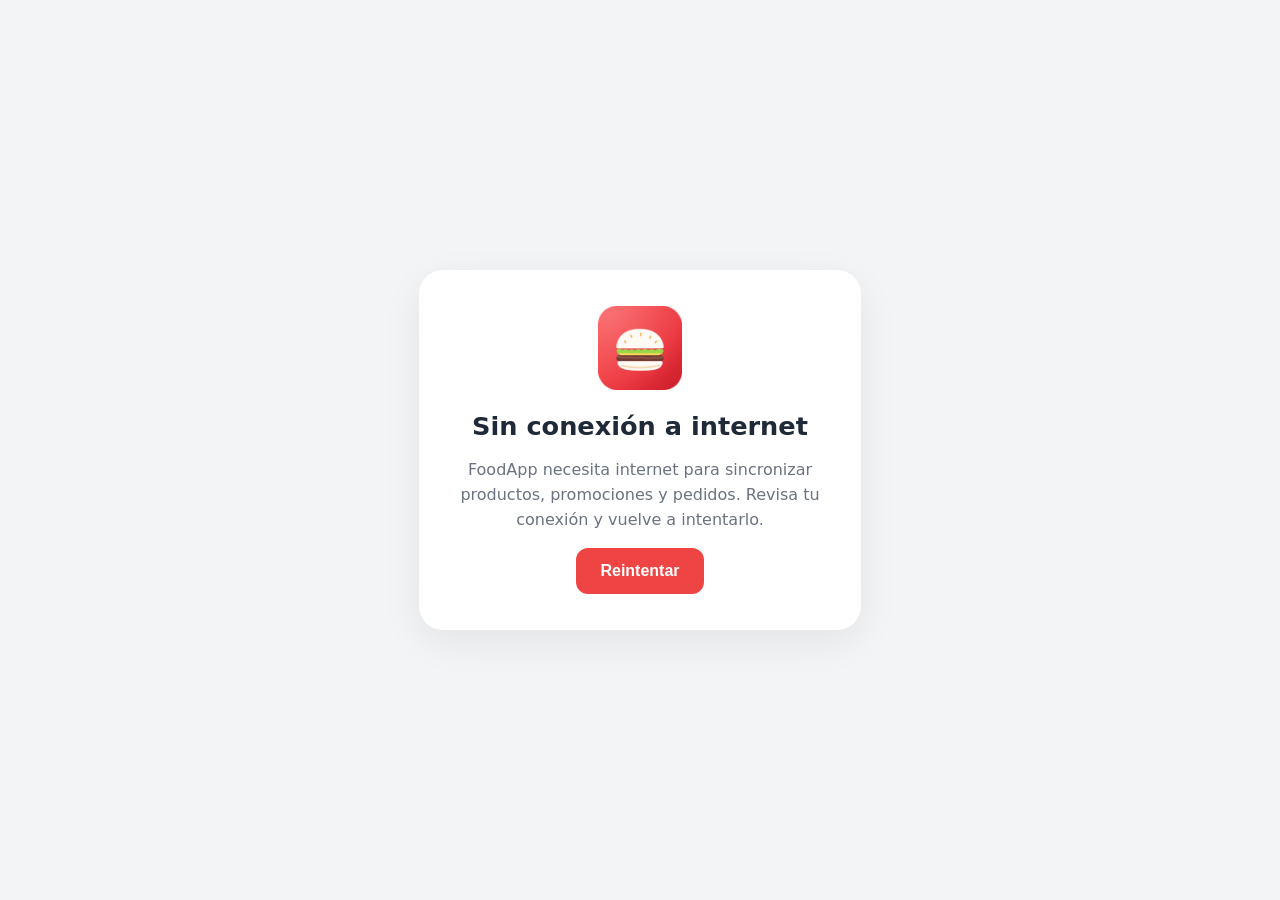
==== offline.html @ 315f796a "Add files via upload" ====
<!doctype html>
<html lang="es"><head><meta charset="utf-8"><meta name="viewport" content="width=device-width,initial-scale=1"><meta name="theme-color" content="#ef4444"><title>Sin conexión · FoodApp</title><link rel="icon" href="./icons/icon-48.png"><style>body{margin:0;min-height:100vh;display:grid;place-items:center;font-family:system-ui,Arial,sans-serif;background:#f3f4f6;color:#1f2937}.card{background:#fff;border-radius:24px;padding:36px;max-width:370px;margin:20px;text-align:center;box-shadow:0 12px 40px #0001}.card img{width:84px}.card h1{font-size:1.6rem}.card p{line-height:1.55;color:#6b7280}button{background:#ef4444;border:0;color:white;border-radius:12px;padding:14px 24px;font-size:1rem;font-weight:700;cursor:pointer}</style></head><body><main class="card"><img src="./icons/icon-192.png" alt="FoodApp"><h1>Sin conexión a internet</h1><p>FoodApp necesita internet para sincronizar productos, promociones y pedidos. Revisa tu conexión y vuelve a intentarlo.</p><button onclick="location.reload()">Reintentar</button></main></body></html>
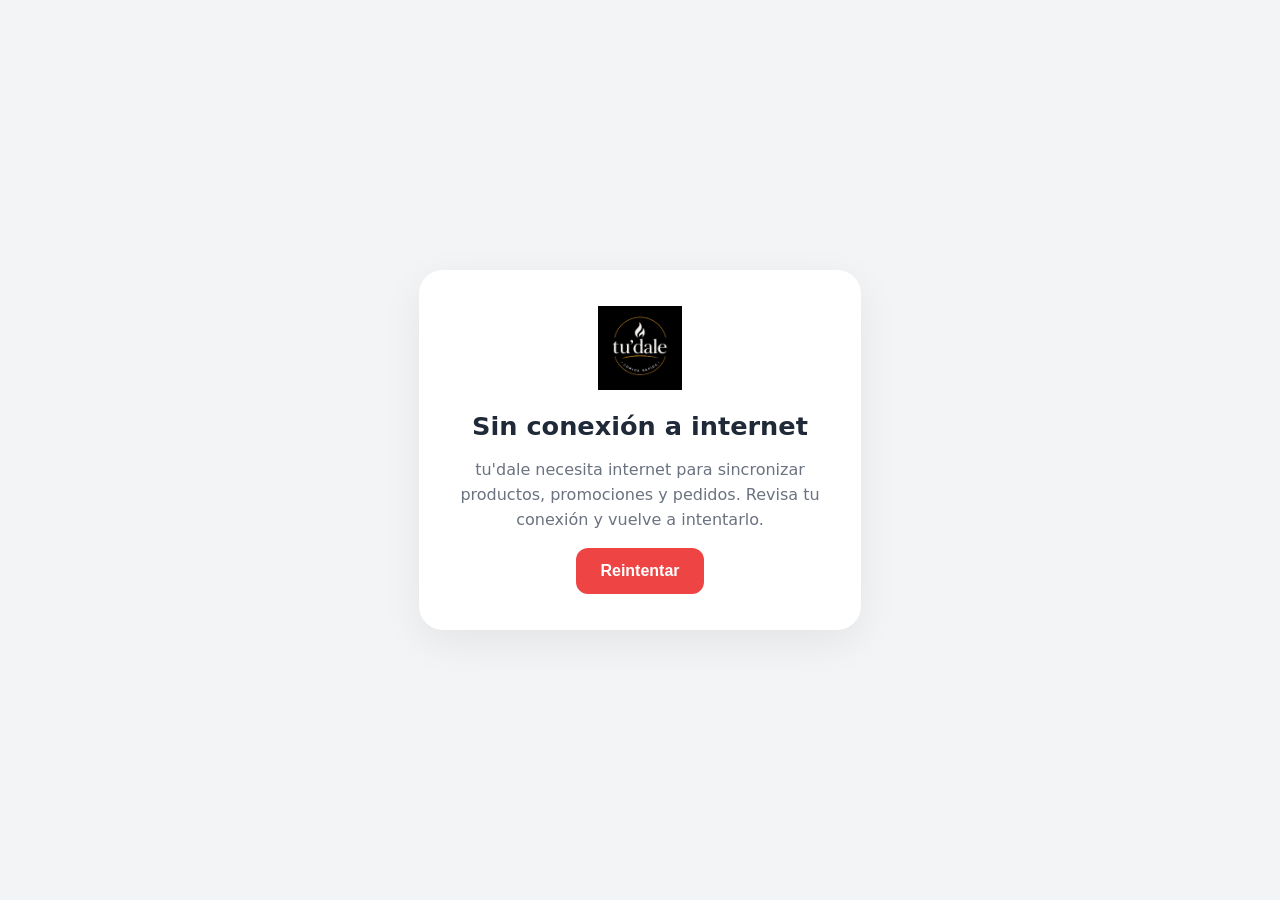
==== commit 76937f54: "Rebrand FoodApp to tu'dale: PWA, icons and all three TV layouts" ====
--- a/offline.html
+++ b/offline.html
@@ -1,2 +1,2 @@
 <!doctype html>
-<html lang="es"><head><meta charset="utf-8"><meta name="viewport" content="width=device-width,initial-scale=1"><meta name="theme-color" content="#ef4444"><title>Sin conexión · FoodApp</title><link rel="icon" href="./icons/icon-48.png"><style>body{margin:0;min-height:100vh;display:grid;place-items:center;font-family:system-ui,Arial,sans-serif;background:#f3f4f6;color:#1f2937}.card{background:#fff;border-radius:24px;padding:36px;max-width:370px;margin:20px;text-align:center;box-shadow:0 12px 40px #0001}.card img{width:84px}.card h1{font-size:1.6rem}.card p{line-height:1.55;color:#6b7280}button{background:#ef4444;border:0;color:white;border-radius:12px;padding:14px 24px;font-size:1rem;font-weight:700;cursor:pointer}</style></head><body><main class="card"><img src="./icons/icon-192.png" alt="FoodApp"><h1>Sin conexión a internet</h1><p>FoodApp necesita internet para sincronizar productos, promociones y pedidos. Revisa tu conexión y vuelve a intentarlo.</p><button onclick="location.reload()">Reintentar</button></main></body></html>
+<html lang="es"><head><meta charset="utf-8"><meta name="viewport" content="width=device-width,initial-scale=1"><meta name="theme-color" content="#ef4444"><title>Sin conexión · tu'dale</title><link rel="icon" href="./icons/icon-48.png"><style>body{margin:0;min-height:100vh;display:grid;place-items:center;font-family:system-ui,Arial,sans-serif;background:#f3f4f6;color:#1f2937}.card{background:#fff;border-radius:24px;padding:36px;max-width:370px;margin:20px;text-align:center;box-shadow:0 12px 40px #0001}.card img{width:84px}.card h1{font-size:1.6rem}.card p{line-height:1.55;color:#6b7280}button{background:#ef4444;border:0;color:white;border-radius:12px;padding:14px 24px;font-size:1rem;font-weight:700;cursor:pointer}</style></head><body><main class="card"><img src="./icons/icon-192.png" alt="tu'dale"><h1>Sin conexión a internet</h1><p>tu'dale necesita internet para sincronizar productos, promociones y pedidos. Revisa tu conexión y vuelve a intentarlo.</p><button onclick="location.reload()">Reintentar</button></main></body></html>
